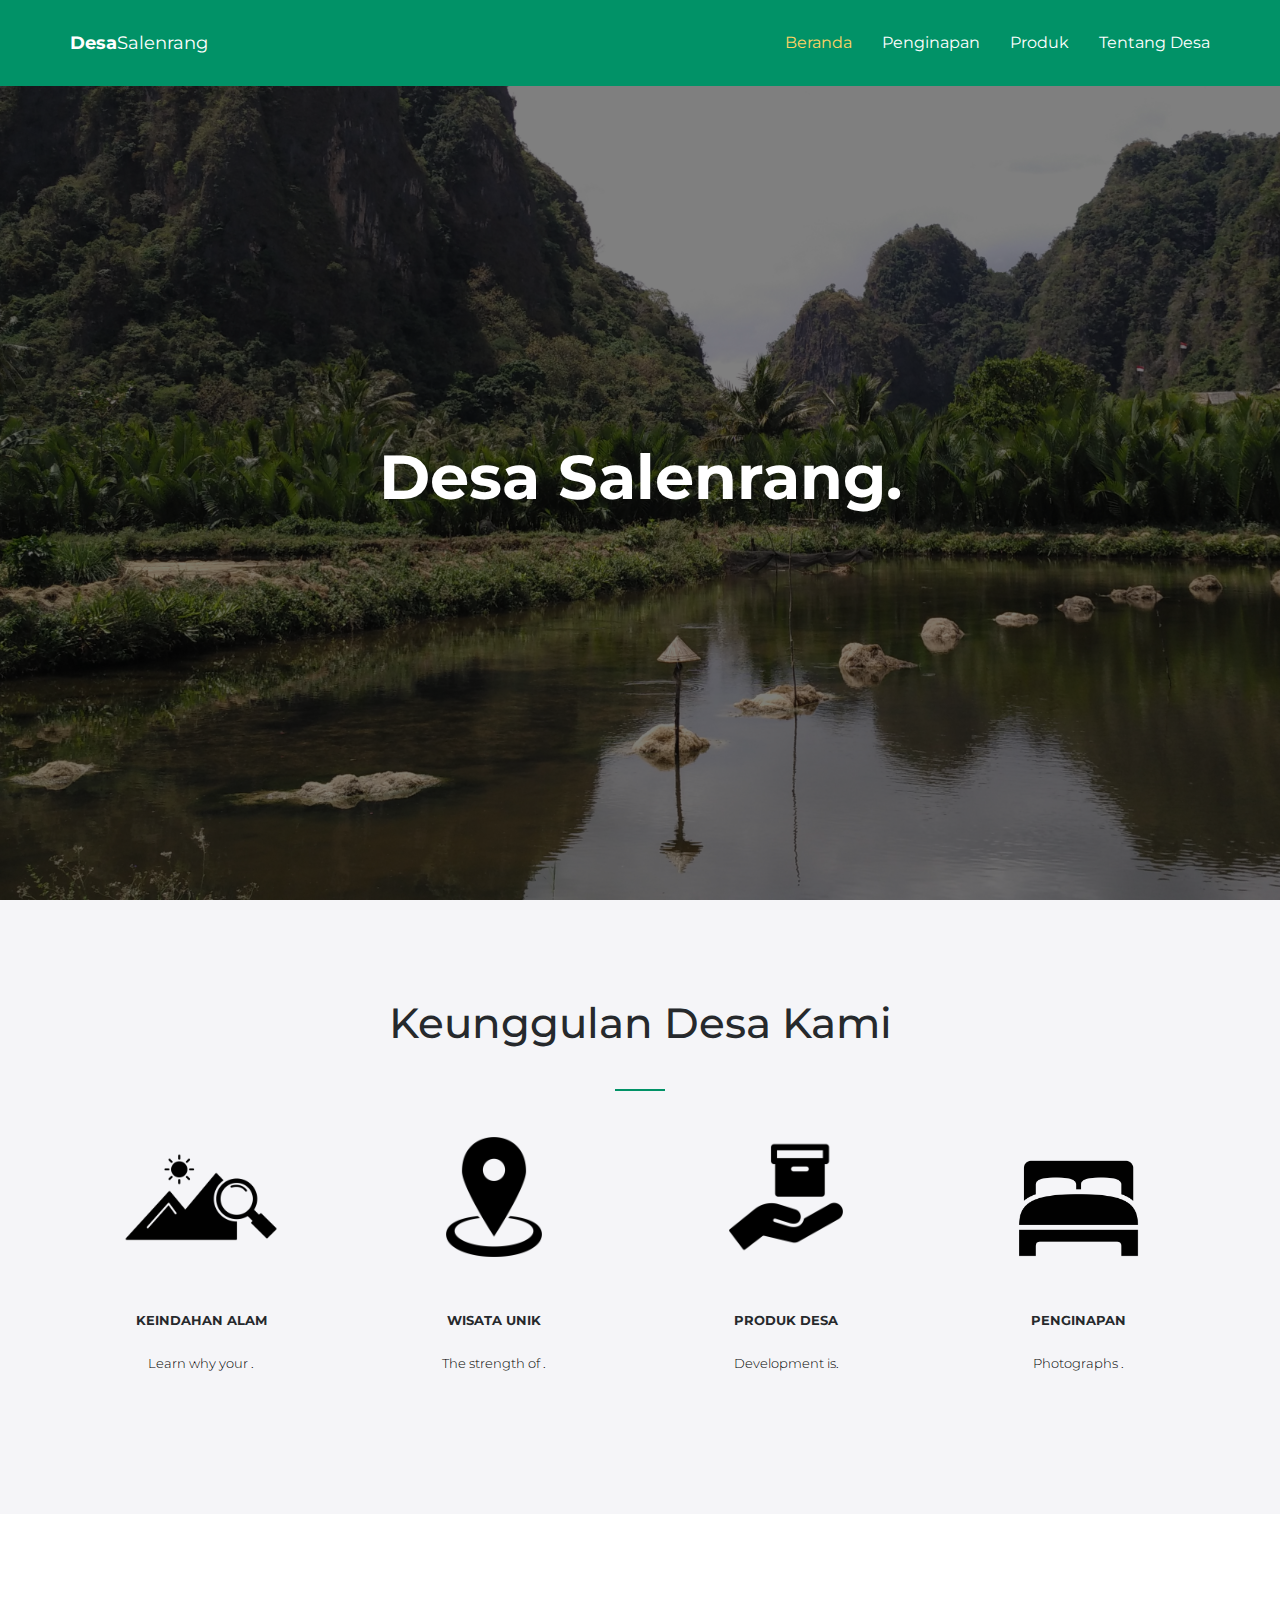
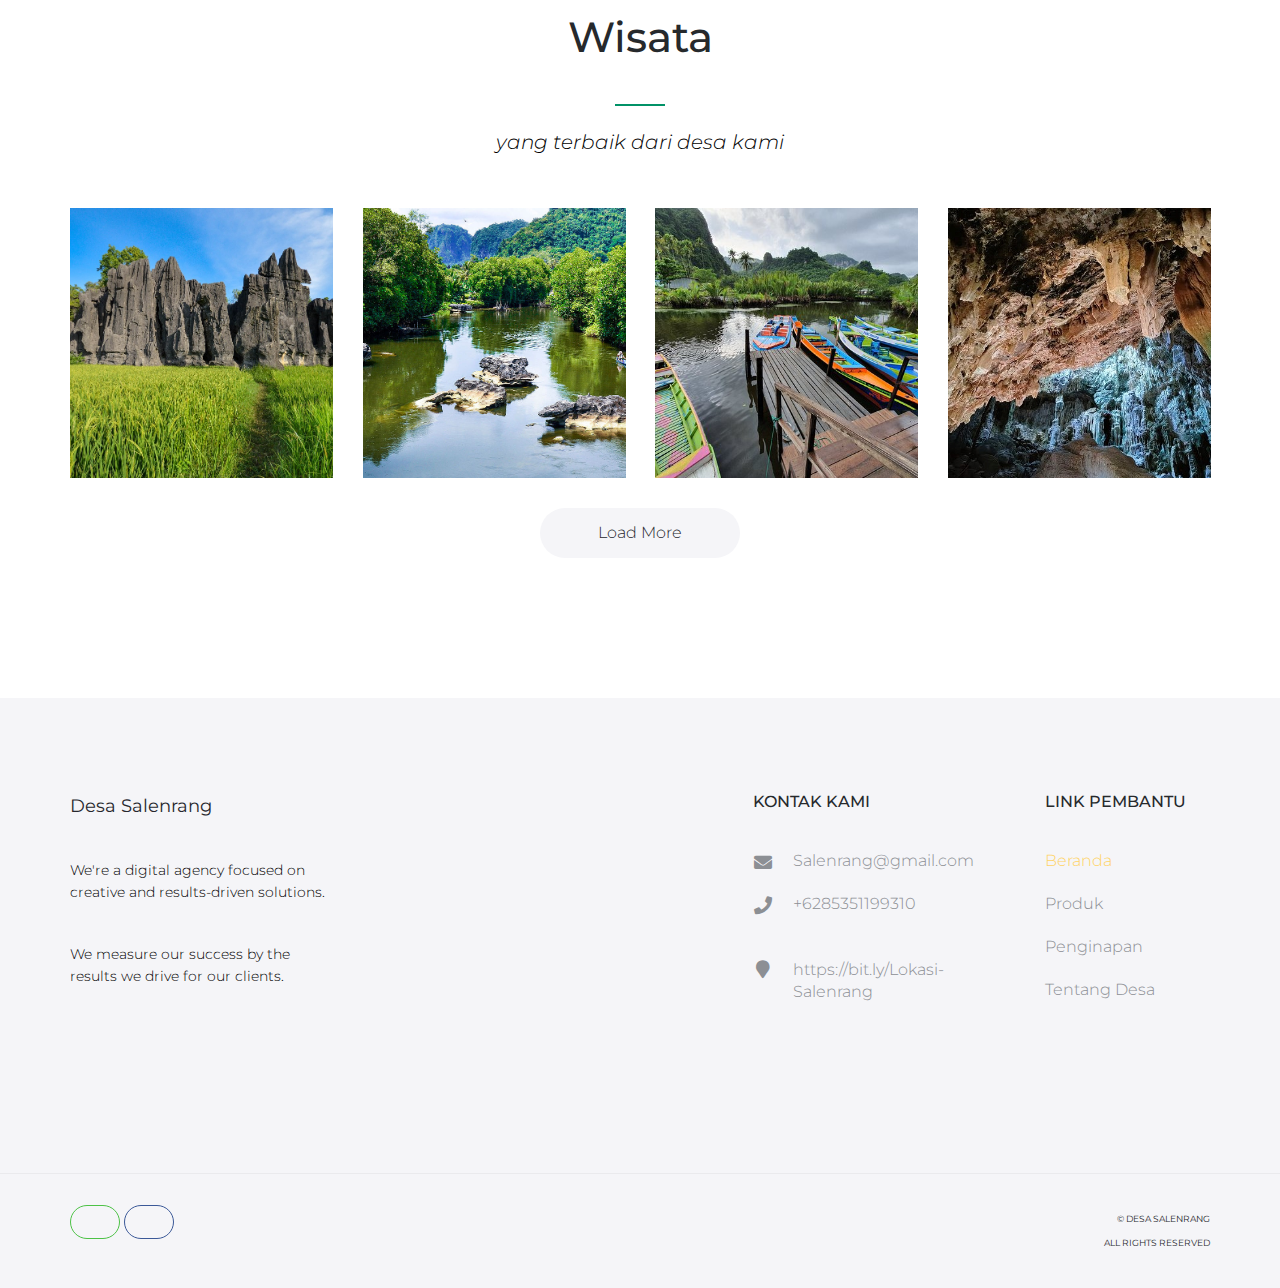
==== index.html @ dc3608e4 "initial release" ====
<!DOCTYPE html>
<html lang="en">
<head>

    <!-- Basic Page Needs
    ================================================== -->
    <meta http-equiv="Content-Type" content="text/html; charset=utf-8">
    <meta http-equiv="X-UA-Compatible" content="IE=edge">

    <title>Desa Salenrang</title>

    <meta name="description" content="">
    <meta name="author" content="">
    <meta name="keywords" content="">

    
    <!-- Mobile Specific Metas
    ================================================== -->
    <meta name="viewport" content="width=device-width, minimum-scale=1.0, maximum-scale=1.0">
    <meta name="apple-mobile-web-app-capable" content="yes">

    <!-- Fonts -->
    <link href="https://fonts.googleapis.com/css?family=Montserrat:300,300i,400,600,700" rel="stylesheet">
    <link rel="stylesheet" href="https://use.fontawesome.com/releases/v5.15.4/css/all.css">

    <!-- Favicon
    ================================================== -->
    <link rel="apple-touch-icon" sizes="180x180" href="assets/img/apple-touch-icon.png">
    <link rel="icon" type="image/png" sizes="16x16" href="assets/img/favicon.png">

    <!-- Stylesheets
    ================================================== -->
    <!-- Bootstrap core CSS -->
    <link href="assets/css/bootstrap.min.css" rel="stylesheet">

    <!-- Custom styles for this template -->
    <link href="assets/css/style.css" rel="stylesheet">
    <link href="assets/css/responsive.css" rel="stylesheet">

    <!-- HTML5 shim and Respond.js IE8 support of HTML5 elements and media queries -->
    <!--[if lt IE 9]>
    <script src="https://oss.maxcdn.com/libs/html5shiv/3.7.0/html5shiv.js"></script>
    <script src="https://oss.maxcdn.com/libs/respond.js/1.4.2/respond.min.js"></script>
    <![endif]-->

</head>
<body>

    <header id="masthead" class="site-header">
        <nav id="primary-navigation" class="site-navigation">
            <div class="container">

                <div class="navbar-header">
                   
                    <a class="site-title"><span>Desa</span>Salenrang</a>

                </div><!-- /.navbar-header -->

                <div class="collapse navbar-collapse" id="agency-navbar-collapse">

                    <ul class="nav navbar-nav navbar-right">

                        <li class="active"><a href="index.html">Beranda</a></li>
                        <li><a href="penginapan.html">Penginapan</a></li>
                        <li><a href="produk.html">Produk</a></li>
                        <li><a href="tentang.html">Tentang Desa</a></li>

                    </ul>

                </div>

            </div>   
        </nav><!-- /.site-navigation -->
    </header><!-- /#mastheaed -->

    <div id="hero" class="hero overlay">
        <div class="hero-content">
            <div class="hero-text">
                <h1>Desa Salenrang.</h1><br>
            </div><!-- /.hero-text -->
        </div><!-- /.hero-content -->
    </div><!-- /.hero -->

    <main id="main" class="site-main">

        

        <section class="site-section section-services gray-bg text-center">
            <div class="container">
                    <h2 class="heading-separator">Keunggulan Desa Kami</h2>
                <div class="row">
                    <div class="col-md-3 col-xs-6">
                        <div class="service">
                            <img src="assets/img/anchor.png" alt="">
                            <h3 class="service-title">Keindahan Alam</h3>
                            <p class="service-info"> Learn why your .</p>
                        </div><!-- /.service -->
                    </div>
                    <div class="col-md-3 col-xs-6">
                        <div class="service">
                            <img src="assets/img/bycicle.png" alt="">
                            <h3 class="service-title">Wisata Unik</h3>
                            <p class="service-info">The strength of . </p>
                        </div><!-- /.service -->
                    </div>
                    <div class="col-md-3 col-xs-6">
                        <div class="service">
                            <img src="assets/img/paper-plane.png" alt="">
                            <h3 class="service-title">Produk Desa</h3>
                            <p class="service-info">Development is.</p>
                        </div><!-- /.service -->
                    </div>
                    <div class="col-md-3 col-xs-6">
                        <div class="service">
                            <img src="assets/img/photo.png" alt="">
                            <h3 class="service-title">Penginapan</h3>
                            <p class="service-info">Photographs .</p>
                        </div><!-- /.service -->
                    </div>
                </div>
            </div>
        </section><!-- /.section-services -->
        

        <section class="site-section section-portfolio">
            <div class="container">
                <div class="text-center">
                    <h2 class="heading-separator">Wisata</h2>
                    <p class="subheading-text">yang terbaik dari desa kami</p>
                </div>
                <div id="grid" class="row">
                    <div class="col-lg-3 col-md-4 col-xs-6" data-groups='["webdesign"]'>
                        <div class="portfolio-item">
                            <img src="assets/img/portfolio-1.jpg" class="img-res" alt="">
                            <h4 class="portfolio-item-title">Kawasan Karts</h4>
                            <a href="wisata-item.html"><i class="fa fa-arrow-right" aria-hidden="true"></i></a>
                        </div><!-- /.portfolio-item -->
                    </div>
                    <div class="col-lg-3 col-md-4 col-xs-6" data-groups='["illustration"]'>
                        <div class="portfolio-item">
                            <img src="assets/img/portfolio-3.jpg" class="img-res" alt="">
                            <h4 class="portfolio-item-title">Sungai Pute</h4>
                            <a href="portfolio-item.html"><i class="fa fa-arrow-right" aria-hidden="true"></i></a>
                        </div><!-- /.portfolio-item -->
                    </div>
                    <div class="col-lg-3 col-md-4 col-xs-6" data-groups='["branding"]'>
                        <div class="portfolio-item">
                            <img src="assets/img/portfolio-4.jpg" class="img-res" alt="">
                            <h4 class="portfolio-item-title">Dermaga</h4>
                            <a href="portfolio-item.html"><i class="fa fa-arrow-right" aria-hidden="true"></i></a>
                        </div><!-- /.portfolio-item -->
                    </div>
                    <div class="col-lg-3 col-md-4 col-xs-6" data-groups='["photography"]'>
                        <div class="portfolio-item">
                            <img src="assets/img/portfolio-5.jpg" class="img-res" alt="">
                            <h4 class="portfolio-item-title">Gua Berlian</h4>
                            <a href="portfolio-item.html"><i class="fa fa-arrow-right" aria-hidden="true"></i></a>
                        </div><!-- /.portfolio-item -->
                    </div>
                    <div class="col-lg-3 col-md-4 col-xs-6" data-groups='["illustration"]'>
                        <div class="portfolio-item">
                            <img src="assets/img/portfolio-6.jpg" class="img-res" alt="">
                            <h4 class="portfolio-item-title">Batu Kingkong</h4>
                            <a href="portfolio-item.html"><i class="fa fa-arrow-right" aria-hidden="true"></i></a>
                        </div><!-- /.portfolio-item -->
                    </div>
                    <div class="col-lg-3 col-md-4 col-xs-6" data-groups='["mobileapp"]'>
                        <div class="portfolio-item">
                            <img src="assets/img/portfolio-7.jpg" class="img-res" alt="">
                            <h4 class="portfolio-item-title">Padang Ammarung</h4>
                            <a href="portfolio-item.html"><i class="fa fa-arrow-right" aria-hidden="true"></i></a>
                        </div><!-- /.portfolio-item -->
                    </div>
                </div>
                <div class="text-center">
                    <a class="btn btn-gray" href="#" id="loadMore">Load More</a>
                </div>
            </div>
        </section><!-- /.section-portfolio -->

    </main><!-- /#main -->

    <footer id="colophon" class="site-footer">
        <div class="container">
            <div class="row">
                <div class="col-md-3 col-sm-4 col-xs-6">
                    <a class="site-title-a">Desa Salenrang</a>
                    <p></p>
                    <p>We're a digital agency focused on creative and results-driven solutions.</p>
                    <p>We measure our success by the results we drive for our clients.</p>
                </div>
                <div class="col-lg-offset-4 col-md-3 col-sm-4 col-md-offset-2 col-sm-offset-0 col-xs-6 ">
                    <h3>Kontak Kami</h3>
                    <ul class="list-unstyled contact-links">
                        <li><i class="fa fa-envelope" aria-hidden="true"></i><a href="mailto:info@agencyperfect.com">Salenrang@gmail.com</a></li>
                        <li><i class="fa fa-phone" aria-hidden="true"></i><a href="tel:+37400800000">+6285351199310 </a></li>
                        <li><i class="fa fa-map-marker" aria-hidden="true"></i><a href="https://bit.ly/Lokas-Salenrang"><p>https://bit.ly/Lokasi-Salenrang</p></a></li>
                    </ul>
                </div>
                <div class="clearfix visible-xs"></div>
                <div class="col-lg-2 col-md-3 col-sm-4 col-xs-6">
                    <h3>Link Pembantu</h3>
                    <ul class="list-unstyled">
                        <li class="active"><a href="index.html">Beranda</a></li>
                        <li><a href="blog.html">Produk</a></li>
                        <li><a href="portfolio.html">Penginapan</a></li>
                        <li><a href="contact.html">Tentang Desa</a></li>
                    </ul>
                </div>
            </div>
        </div>
        <div class="copyright">
            <div class="container">
                <div class="row">
                    <div class="col-xs-8">
                        <div class="social-links">
                            <a class="whatsapp-bg" href="#"><i class="fa fa-whatsapp"></i></a>
                            <a class="facebook-bg" href="#"><i class="fa fa-facebook"></i></a>
                        </div><!-- /.social-links -->
                    </div>
                    <div class="col-xs-4">
                        <div class="text-right">
                            <p>&copy; Desa Salenrang</p>
                            <p>All Rights Reserved</p>
                        </div>
                    </div>
                </div>
            </div>
        </div><!-- /.copyright -->
    </footer><!-- /#footer -->


    <!-- Bootstrap core JavaScript
    ================================================== -->
    <!-- Placed at the end of the document so the pages load faster -->
    <script src="https://ajax.googleapis.com/ajax/libs/jquery/3.1.1/jquery.min.js"></script>
    <script src="assets/js/bootstrap.min.js"></script>
    <script src="assets/js/bootstrap-select.min.js"></script>
    <script src="assets/js/jquery.slicknav.min.js"></script>
    <script src="assets/js/jquery.countTo.min.js"></script>
    <script src="assets/js/jquery.shuffle.min.js"></script>
    <script src="assets/js/script.js"></script>
  
</body>
</html>
---- assets/css/style.css ----
/*
 * Theme Name: 
 * Theme URI: 
 * Author: Milan Savov, Nikola Kostov
 * Author URI/Mail: milan.savov@gmail.com, nikolakostov1991@gmail.com
 * Version: 1.0
 * */

 /* TABLE OF CONTENT 
*
* - CUSTOM RESETS
    - Buttons
    - Forms
* - LAYOUT
* - HEADER 
    - Site Logo
    - Navigation
* - HERO (BANNER)
* - HOMEPAGE SECTIONS
    - Features 
    - Services
    - Map Feature 
    - Portfolio
    - Newsletter 
* - FOOTER
* - PAGES
    - PORTFOLIO
    - PORTFOLIO ITEM
    - BLOG
    - BLOG POST
    - CONTACT
*
*/




/* Original presets
================================================== */
.tentang{
    text-align: justify;
    line-height: 1cm;
    text-indent: 1cm;
}

.tentang-list{
    text-align: justify;
    line-height: 1cm;
    font-weight: bold;
    font-style: italic;
}

.tentang-foto{
    margin-left: 10%;
    width: 80%;
    height: auto;
    
}
/* CUSTOM RESETS
================================================== */
a {
    transition: all 0.25s ease-in-out;
    -moz-transition: all 0.25s ease-in-out;
    -webkit-transition: all 0.25s ease-in-out;
    -o-transition: all 0.25s ease-in-out;
    -ms-transition: all 0.25s ease-in-out;
    cursor: pointer;
    color: #000000;
}

a:focus,
a:hover {
    color: #019267;
    outline: 0 none;
    text-decoration: none;
}

p {
    margin-bottom: 0;
    font-size: 14px;
    font-weight: 300;
    color: #000000;
    line-height: 22px;
}

h1 {
    font-size: 62px;
}

h2 {
    font-size: 42px;
}

h1,h2,h3,h4,h5 {
    color: #26292c;
}

p + p {
    margin-top: 40px;
}

/* Buttons */
.btn {
    line-height: 50px;
    min-width: 200px;
    font-size: 16px;
    font-weight: 300;
    border: 0;
    border-radius: 50px;
    color: #FFFFFF;
    background-color: #fff;
    padding: 0;
    transition: color 0.25s ease-in-out, background-color 0.25s ease-in-out;
    -moz-transition: color 0.25s ease-in-out, background-color 0.25s ease-in-out;
    -webkit-transition: color 0.25s ease-in-out, background-color 0.25s ease-in-out;
    -o-transition: color 0.25s ease-in-out, background-color 0.25s ease-in-out;
    -ms-transition: color 0.25s ease-in-out, background-color 0.25s ease-in-out;
}

.btn-border {
    border: 1px solid #FFFFFF;
}

.btn-fill {
    background-color: #267df4;
    color: #fff;
}

.btn-gray {
    background-color: #f5f5f8;
    color: #26272d;
}

.btn-green {
    background-color: #019267;
    color: #fff;  
}

.btn:hover,
button.btn:hover,
.btn:focus,
button.btn:focus {
    background-color: #26272d;
    color: #fff;
}

.btn-gray:hover,
.btn-gray:focus {
    background-color: #019267;
    color: #fff;    
}

/* 
 * Forms 
 */
/* Input fields */
.form-group {
    position: relative;
    margin: 0 auto;
    width: 100%;
}

.form-control {
    border-radius: 25px;
    height: 50px;
    padding: 15px 20px;
    border-color: #f5f5f8;
}

.form-control + .form-control {
    margin-top: 10px;
}

.form-control:focus {
    background-color: #f5f5f8;
    border-color: #f5f5f8;
    box-shadow: none;
    outline: none;
}

.form-group .btn {
    position: absolute;
    top: 5px;
    right: 5px;
    line-height: 40px;
    min-width: 60px;
    font-size: 16px;
    border-radius: 25px;
}

.form-control-comment {
    height: 100px;
    resize: none;
}

.search-form .form-group .form-control {
    padding-right: 80px;
}

/* ELEMENTS
================================================== */
/* Checkbox fields */
input[type=checkbox],
input[type=radio] {
    position: absolute;
    visibility: hidden;
    height: auto;
    margin-top: 0;
}

.checkbox {
    margin: 0;
} 

.checkbox + .checkbox,
.radio-btn + .radio-btn {
    margin-top: 15px;
}

.checkbox [type="checkbox"]:not(:checked) + label,
.checkbox [type="checkbox"]:checked + label {
    position: relative;
    padding-left: 30px;
    cursor: pointer;
}

.checkbox [type="checkbox"]:not(:checked) + label:before,
.checkbox [type="checkbox"]:checked + label:before {
    content: '';
    position: absolute;
    left:0; 
    width: 20px; 
    height: 20px;
    background-color: #fff;
    border: 1px solid #f5f5f8;
    border-radius: 3px;
    box-shadow: none;
    transition: border-color .2s;
    -webkit-transition: border-color .2s;
    -ms-transition: border-color .2s;
    -o-transition: border-color .2s;
    -ms-transition: border-color .2s;
}

.checkbox [type="checkbox"]:not(:checked) + label:after,
.checkbox [type="checkbox"]:checked + label:after {
    content: '\f00c';
    font-family: 'FontAwesome';
    position: absolute;
    top: 50%;
    left: 0;
    text-align: center;
    font-size: 15px;
    height: 20px;
    width: 20px;
    border-radius: 3px;
    color: #fff;
    background-color: #019267;
    transform: translateY(-50%);
    -webkit-transform: translateY(-50%);
    -ms-transform: translateY(-50%);
    -o-transform: translateY(-50%);
    -ms-transform: translateY(-50%);
      transition: opacity .2s;
    -webkit-transition: opacity .2s;
    -ms-transition: opacity .2s;
    -o-transition: opacity .2s;
    -ms-transition: opacity .2s;
}

.checkbox [type="checkbox"]:not(:checked) + label:after {
    opacity: 0;
}

.checkbox [type="checkbox"]:checked + label:after {
    opacity: 1;
}

.checkbox [type="checkbox"]:disabled:not(:checked) + label:before,
.checkbox [type="checkbox"]:disabled:checked + label:before {
    box-shadow: none;
    border-color: #bbb;
    background-color: #ddd;
}

.checkbox [type="checkbox"]:disabled:checked + label:after {
    color: #999;
}
.checkbox [type="checkbox"]:disabled + label {
    color: #aaa;
}

.checkbox [type="checkbox"]:checked:focus + label:before,
.checkbox [type="checkbox"]:not(:checked):focus + label:before {
    border: 1px dotted #019267;
}

.checkbox [type="checkbox"]:not(:checked) + label:hover:before,
.checkbox [type="checkbox"]:checked + label:hover:before {
    border: 1px solid #019267;
}

/* Radiobutton fields */
.radio-btn label {
    font-weight: 400;
}

.radio-btn [type="radio"]:not(:checked) + label,
.radio-btn [type="radio"]:checked + label {
    position: relative;
    padding-left: 30px;
    cursor: pointer;
    margin-bottom: 0;
}

.radio-btn [type="radio"]:not(:checked) + label:before,
.radio-btn [type="radio"]:checked + label:before {
    content: '';
    position: absolute;
    left:0; 
    top: 50%;
    width: 20px;
    height: 20px;
    background-color: #fff;
    border: 1px solid #f5f5f8;
    border-radius: 50px;
    box-shadow: none;
    transform: translateY(-50%);
    -webkit-transform: translateY(-50%);
    -ms-transform: translateY(-50%);
    -o-transform: translateY(-50%);
    -ms-transform: translateY(-50%);
    transition: border-color .2s;
    -webkit-transition: border-color .2s;
    -ms-transition: border-color .2s;
    -o-transition: border-color .2s;
    -ms-transition: border-color .2s;
}

.radio-btn [type="radio"]:not(:checked) + label:after,
.radio-btn [type="radio"]:checked + label:after {
    content: '';
    position: absolute;
    width: 12px;
    height: 12px;
    top: 50%;
    left: 4px;
    background-color: #019267;
    border-radius: 50px;
    transform: translateY(-50%);
    -webkit-transform: translateY(-50%);
    -ms-transform: translateY(-50%);
    -o-transform: translateY(-50%);
    -ms-transform: translateY(-50%);
    transition: opacity .2s;
    -webkit-transition: opacity .2s;
    -ms-transition: opacity .2s;
    -o-transition: opacity .2s;
    -ms-transition: opacity .2s;
}

.radio-btn [type="radio"]:not(:checked) + label:after {
    opacity: 0;
}
.radio-btn [type="radio"]:checked + label:after {
    opacity: 1;
}

.radio-btn [type="radio"]:disabled:not(:checked) + label:before,
.radio-btn [type="radio"]:disabled:checked + label:before {
    box-shadow: none;
    border-color: #bbb;
    background-color: #ddd;
}

.radio-btn [type="radio"]:disabled:checked + label:after {
    color: #999;
}

.radio-btn [type="radio"]:disabled + label {
    color: #aaa;
}

.radio-btn [type="radio"]:checked:focus + label:before,
.radio-btn [type="radio"]:not(:checked):focus + label:before {
    border: 1px dotted #019267;
}

.radio-btn [type="radio"]:checked + label:hover:before,
.radio-btn [type="radio"]:not(:checked) + label:hover:before {
    border: 1px solid #019267;
}

/* Selectpicker */
select {
    position: absolute !important;
    bottom: 0;
    left: 50%;
    display: block !important;
    width: .5px !important;
    height: 100% !important;
    padding: 0 !important;
    opacity: 0 !important;
    border: none;
}

.bootstrap-select .btn {
    border: 1px solid #26272d;
    border-radius: 10px;
}

.bootstrap-select span.pull-left {
    padding-left: 10px;
}

.bootstrap-select.btn-group .dropdown-menu.inner {
    position: static; *
    float: none;
    border: 0;
    padding: 0;
    margin: 0;
    border-radius: 0;
    -webkit-box-shadow: none;
    box-shadow: none;
}

.bootstrap-select.open .dropdown-menu {
    display: block;
    border: 1px solid #26272d; 
    border-radius: 10px;
}

.bootstrap-select.btn-group .dropdown-menu {
    padding: 5px 0;
    min-width: 100%;
    overflow: hidden;
    -webkit-box-sizing: border-box;
    -moz-box-sizing: border-box;
    box-sizing: border-box;
    z-index: 9999;
}

.bootstrap-select .dropdown-menu {
    display: none;
    visibility: visible;
    opacity: 1;
    padding: 0;
}

.bootstrap-select .bs-caret {
    float: right;
    padding-right: 10px;
}

.bootstrap-select .bs-caret .caret {
    border-top: 6px dashed;
    border-top: 6px solid\9;
    border-right: 6px solid transparent;
    border-left: 6px solid transparent;   
}

.bootstrap-select .selected {
    color: #019267;
}

.bootstrap-select .check-mark {
    display: none;
}

/*  Tabs  */
.tab-style {
    border-bottom: none;
}

.tab-style + .tab-content {
    padding: 15px;
    border: 1px solid #26272d;
    border-bottom-left-radius: 10px;
    border-bottom-right-radius: 10px;
    border-top-right-radius: 10px;
}

.nav-tabs.tab-style > li.active > a,
.nav-tabs.tab-style > li > a:hover {
    border: 1px solid #FFD365;
    background-color: #FFD365;
    color: #fff;
}

.nav-tabs.tab-style > li > a {
    position: relative;
    color: #26272d;
    margin-right: 0;
    border: 1px solid #26272d;
    border-top-left-radius: 10px;
    border-top-right-radius: 10px;
}

.nav-tabs.tab-style > li + li {
    margin-left: 10px;
}

/* Accordion */
.accordion.panel-group {
    margin-bottom: 0;
}

.accordion.panel-group .panel + .panel {
    margin-top: 0;
}

.accordion .panel {
    border: 0;
    box-shadow: none;
    border: 1px solid #26272d;
    border-bottom: 0;
    border-radius: 0;
}

.accordion .panel:first-child,
.accordion .panel:first-child .panel-heading a {
    border-top-right-radius:10px;
    border-top-left-radius:10px;
}

.accordion .panel:last-child {
    border-bottom-right-radius:10px;
    border-bottom-left-radius:10px;
    border-bottom: 1px solid #26272d;
}

.accordion .panel:last-child .panel-heading a.collapsed {
    border-bottom-right-radius:10px;
    border-bottom-left-radius:10px;
}

.accordion .collapsed {
    height: auto;
}

.accordion .panel-heading {
    background-color: transparent;
    padding: 0;
}

.accordion .panel-heading a {
    display: inline-block;
    position: relative;
    width: 100%;
    padding: 10px 40px 10px 15px;
}

.accordion .panel-heading a.collapsed {
    background-color: transparent;
    color: #26272d;
}

.accordion .panel-heading a.collapsed:hover,
.accordion.accordion-gray .panel-heading a.collapsed:hover,
.accordion .panel-heading a {
    background-color: #019267;   
    color: #fff; 
}

.accordion .panel-heading a.collapsed::after {
    content: "\f107";
}

.accordion .panel-heading a::after {
    font-family: "FontAwesome";
    content: "\f106";
    position: absolute;
    top: 50%;
    right: 15px;
    transform: translateY(-50%);
    -moz-transform: translateY(-50%);
    -o-transform: translateY(-50%);
    -ms-transform: translateY(-50%);
    -webkit-transform: translateY(-50%);
}

.panel-group .panel-heading+.panel-collapse>.list-group, 
.panel-group .panel-heading+.panel-collapse>.panel-body {
    border: none;
}

/* Pagination */
.pagination {
  margin: 0;
  vertical-align: middle;
}

.pagination > li > a {
  border: none;
  color: #292a2c;
  background-color: #f5f5f8;
  padding: 10px 15px;
  border-radius: 10px;
  font-size: 12px;
}

.pagination > li + li > a {
  margin-left: 5px;
}

.pagination > li.active > a,
.pagination > li > a:hover,
.pagination > li.active > a:hover {
  background-color: #FFD365;
  color: #fff;
}

.pagination > li:first-child > a {
  border-top-left-radius: 10px;
  border-bottom-left-radius: 10px;
}

.pagination > li:last-child > a {
  border-top-right-radius: 10px;
  border-bottom-right-radius: 10px;
}

.pagination > li.more > a {
  margin-left: 0;
  padding: 10px 5px;
  pointer-events: none;
  background-color: transparent;
}

.pagination > li.more + li > a {
  margin-left: 0;
}

/* LAYOUT
================================================== */
html, body {
    width: 100%;
    height: 100%;
    margin: 0;
    padding: 0;
    font-family: 'Montserrat', sans-serif;
    color: #26272d;
}

.img-res {
    display: block;
    width: 100vw;
    height: 100vh;
    max-width: 100%;
    max-height: 100%;
    object-fit: cover;
}

/* Background colors */
.gray-bg {
  background-color: #f5f5f8;
}

/* Margin and padding resets */
.mb-10 {margin-bottom: 10px;}
.mt-20 {margin-top: 20px;}
.mt-50 {margin-top: 50px;}

/* HEADER
================================================== */
.site-header {
    padding: 30px 0 30px;
    background-color: #019267;
    width: 100%;
    z-index: 3;
    position: fixed;
    margin-bottom: 50px;
}

/* Site-logo */
.site-title {
    font-size: 18px;
    line-height: 26px;
    color: #FFFFFF;
}

.site-title-a {
    font-size: 18px;
    line-height: 26px;
    color: #26272d;
}

.site-title-a:hover {
    font-size: 18px;
    line-height: 26px;
    color: #26272d;
}

.site-title:hover {
    color: #FFFFFF;   
}

.site-title span {
    font-weight: 700;
}

.site-title a:hover {
    color: #fff;
}

/* Navigation */
.navbar-collapse {
    text-align: center;
}

.navbar-nav {
    float: none;
    display: inline-block;
}

.navbar-nav > li > a, 
.slicknav_nav > li > a {
    padding: 0;
    font-size: 16px;
    position: relative;
    color: #FFFFFF;
    line-height: 26px;
}

.site-header-white .navbar-nav > li > a,
.site-header-white .site-title {
    color: #fff;
}

.navbar-nav > li > a i {
    margin-left: 5px;
}

.navbar-nav > li + li {
    margin-left: 30px;
}

.nav .open > a, 
.nav .open > a:focus, 
.nav .open > a:hover,
.navbar-nav > li > a:hover,
.navbar-nav > li > a:focus,
.navbar-nav > li.active > a,
.navbar-collapse li a:hover,
.dropdown.open > a, 
.site-header-white .dropdown.open > a,
.dropdown-menu a:hover, 
.dropdown:hover > a, 
.dropdown-menu>li>a:focus,
.dropdown-menu li a:hover,
.slicknav_nav > li.active a,
.slicknav_open .slicknav_arrow,
.slicknav_nav > li a:hover {
    background-color: transparent;
    color: #FFD365;
}

.navbar-toggle {
    border-color: #fff;
    margin: 0 15px 0 0;
    position: relative;
    top: -1px;
}

.navbar-toggle:hover,
.navbar-toggle[aria-expanded=true] {
    background-color: #fff;
    border-color: #000;
    cursor: pointer;
}

.navbar-toggle:hover .icon-bar,
.navbar-toggle[aria-expanded=true] .icon-bar {
    background-color: #000;
}

.navbar-toggle  .icon-bar {
    background-color: #fff;
}

.navbar-nav .dropdown-menu {
    display: block;
    opacity: 0;
    visibility: hidden;
    border-radius: 0;
    min-width: 130px;
    border: 0;
    border-top: 5px solid #019267;
    top: 140%;
    transition: all 0.4s;
    -moz-transition: all 0.4s;
    -webkit-transition: all 0.4s;
    -o-transition: all 0.4s;
    -ms-transition: all 0.4s;
}

.navbar-nav li a:hover + .dropdown-menu,
.navbar-nav .dropdown-menu:hover {
    opacity: 1;
    visibility: visible;
    top: 100%;
    transition-delay: 0s;
}

.dropdown-menu li a {
    padding: 5px 15px;
    position: relative;
    left: 0;
}

.dropdown-menu li a:hover {
    left: 15px;
}

/* HERO
================================================== */
.hero { 
    background: url(../img/hero.jpg) no-repeat center / cover; 
    height: 100%;
    width: 100%;
    display: table;
    position: relative;
}

.overlay:before {
  content: '';
  background-color: rgba(0,0,0,0.5);
  height: 100%;
  width: 100%;
  position: absolute;
  top: 0;
  left: 0;
  z-index: 0;
}

.hero-content {
    display: table-cell;
    vertical-align: middle;
    padding-top: 75px;
}

.hero-text {
    max-width: 890px;
    width: 100%;
    margin: 0 auto;
    padding: 0 15px;
    text-align: center;
    
}

.hero-text h1 {
    position: relative;
    margin: 0;
    color: #FFFFFF;
    font-weight: bold;
}

.hero-text p {
    position: relative;
    margin: 45px 0 30px;
    font-size: 20px;
    color: #26272d;
}

.hero-text .btn {
    position: relative;
    background-color: transparent;
}

.hero-text .btn:hover {
    background-color: #26272d;
    color: #fff;
}

.hero .breadcrumb {
    padding-top: 60px;
    margin-bottom: 0;
}

.hero .breadcrumb:before {
    content: '';
    display: block;
    position: absolute;
    left: 50%;
    bottom: 45px;
    height: 12px;
    width: 80px;
    border-top: 5px solid #fff;
    border-bottom: 3px solid #fff;
    transform: translateX(-50%);
    -moz-transform: translateX(-50%);
    -webkit-transform: translateX(-50%);
    -o-transform: translateX(-50%);
    -ms-transform: translateX(-50%);
}

.subpage-hero {
    height: 400px;
}

.subpage-hero.overlay:before {
    background-color: rgba(38,39,45,0.5);
}

.subpage-hero .hero-content,
.subpage-hero .hero-content h1,
.subpage-hero a  {
    color: #fff;
}

.subpage-hero a:hover {
    color: #019267;
}

.portfolio-hero {
    background: url(../img/portfolio-hero.jpg) no-repeat center / cover;     
}

.portfolio-hero-produk {
    background: url(../img/bg-produk.jpg) no-repeat center / cover;     
}

.portfolio-hero-wisata {
    background: url(../img/bg-wisata.jpeg) no-repeat center / cover;     
}

.blog-hero {
    background: url(../img/blog-hero.jpg) no-repeat center / cover;     
}

.contact-hero {
    background: url(../img/tentang.jpg) no-repeat center / cover;     
}

/* SITEMAIN
================================================== */
/* site-section */
.site-section {
   padding: 100px 0 140px;
}

.subheading-text {
    font-size: 20px;
    font-style: italic;
}

.heading-separator {
    position: relative;
    margin: 0;
    padding-bottom: 70px;
}

.heading-separator:after {
    content: "";
    position: absolute;
    bottom: 25px;
    left: 0;
    right: 0;
    height: 2px;
    width: 50px;
    margin: 0 auto;
    background-color: #019267;
}

/* Section: Features */
.section-features h2 {
    padding-bottom: 40px;
    font-size: 30px;
}

.section-features img {
    position: absolute;
    right: 15px;
    height: 380px;
}

/* Section: Services */
.section-services .subheading-text {
    margin-bottom: 90px;
}

.section-services .col-md-3:nth-child(n+5) .service {
    margin-top: 60px;
}

.service {
    min-height: 250px;
}

.service-title {
    margin: 35px 0 25px;
    font-size: 13px;
    text-transform: uppercase;
    font-weight: bold;
}

.service-info {
    font-size: 13px; 
}

/* Section: Map Feature */
.section-map-feature {
    padding-top: 250px;
    background: #071021 url(../img/map.png) no-repeat top center / cover; 
}

.section-map-feature h2 {
    padding-bottom: 30px;
    margin: 0;
}

.section-map-feature h2,
.section-map-feature p {
    color: #fff;
}

.section-map-feature .btn {
    margin: 80px 0 215px;
}

.counter {
    margin-bottom: 30px;
    font-size: 40px;
    font-weight: 300;
    line-height: 1;
}

.counter-item h3 {
    margin: 0;
    font-size: 16px;
    color: #0960d7;
}

/* Section: Portfolio */
.portfolio-item {
    margin-top: 30px;
}

.portfolio-item {
    height: 270px;
    position: relative;
}

.portfolio-item:before {
    content: "";
    position: absolute;
    left: 0;
    top: 0;
    right: 100%;
    bottom: 0;
    background-color: #f5f5f8;
    transition: right 0.25s ease-in-out;
    -moz-transition: right 0.25s ease-in-out;
    -webkit-transition: right 0.25s ease-in-out;
    -o-transition: right 0.25s ease-in-out;
    -ms-transition: right 0.25s ease-in-out;
}

.portfolio-item:hover:before {
    right: 25%;
}

.portfolio-item-title,
.portfolio-item a {
    position: absolute;
    left: 0px;
    margin: 0;
    font-size: 14px;
    opacity: 0;
}

.portfolio-item-title {
    width: 150px; 
    top: 15px;  
    transition: left 0.25s ease-in-out, opacity 0.25s ease-in-out;
    -moz-transition: left 0.25s ease-in-out, opacity 0.25s ease-in-out;
    -webkit-transition: left 0.25s ease-in-out, opacity 0.25s ease-in-out;
    -o-transition: left 0.25s ease-in-out, opacity 0.25s ease-in-out;
    -ms-transition: left 0.25s ease-in-out, opacity 0.25s ease-in-out;
}

.portfolio-item:hover .portfolio-item-title {
    left: 15px;
    opacity: 1;
}

.portfolio-item a {
    bottom: 15px;
    color: #26272d;
    padding: 5px 12px;
    border: 1px solid #26272d;
    border-radius: 50px;
}

.portfolio-item:hover a {
    left: 55%;
    opacity: 1;
}

.portfolio-item a:hover {
    background-color: #26272d;
    color: #fff;
}

.portfolio-item a i {
    width: 16px;
    text-align: center;
}

/* Section: Newsletter */
.section-newsletter h2 {
    padding-bottom: 30px;
    margin: 0;
}

.newsletter-group {
    max-width: 550px;
}

.newsletter-group .form-control {
    padding-right: 125px;
}

.newsletter-group .btn {
    min-width: 120px;
}

/* FOOTER
================================================== */
.site-footer {
    background-color: #f5f5f8;
    padding-top: 95px;
}

.site-footer .site-title {
    display: inline-block;
    margin-bottom: 40px;
}

.site-footer h3 {
    font-size: 16px;
    text-transform: uppercase;
    margin:0 0 40px;
}

.site-footer > .container {
    padding-bottom: 170px;
}

.site-footer .list-unstyled li + li {
    margin-top: 20px;
}

.contact-links li {
    position: relative;
}

.contact-links li i {
    position: absolute;
    top: 50%;
    width: 20px;
    text-align: center;
    font-size: 18px;
    color: #8c8f94;
    transform: translateY(-50%);
    -moz-transform: translateY(-50%);
    -webkit-transform: translateY(-50%);
    -o-transform: translateY(-50%);
    -ms-transform: translateY(-50%);
}

.contact-links li a,
.contact-links li p {
    margin-left: 40px;
}

.list-unstyled {
    margin-bottom: 0;
}

.list-unstyled li a,
.list-unstyled li p {
    font-size: 16px;
    color: #8c8f94;
    font-weight: 300;
}

.list-unstyled li a:hover,
.list-unstyled li.active a {
    color: #FFD365;
}

/* Copyright */
.copyright {
    padding: 30px 0;
    border-top: 1px solid rgba(38, 41, 44, 0.05);
}

.social-links a {
    line-height: 36px;
    padding: 5px 15px;
    font-size: 18px;
    border: 1px solid;
    border-radius: 50px;
}

.social-links a:hover {
    color: #fff;
}

.social-links a i {
    width: 18px;
    text-align: center;
}

a.whatsapp-bg {
    color: #4dc247;
    border-color: #4dc247; 
}

a.whatsapp-bg:hover {
    background-color: #4dc247;
}

a.facebook-bg {
  color: #3b5998;
  border-color: #3b5998;
}

a.facebook-bg:hover{
  background-color: #3b5998;
}

a.pinterest {
  color: #dd4b39;
  border-color: #dd4b39;
} 

a.pinterest:hover{
  background-color: #dd4b39;
} 

a.linkedin-bg {
  color: #007bb5;
  border-color: #007bb5;
}

a.linkedin-bg:hover {
  background-color: #007bb5;
}

.copyright .text-right {
    padding: 4px 0;
}

.copyright p {
    font-size: 9px;
    font-weight: 400;
    text-transform: uppercase;
    color: #26272d;
}

.copyright p + p {
    margin-top: 2px;
}

/* PAGES
================================================== */
.subpage-site-section {
    padding: 60px 0;
}

.breadcrumb {
    background-color: transparent;
    position: relative;
}

.breadcrumb .active {
    color: #fff;
}

/* 
 * Portfolio
 */
.portfolio-sorting li:nth-child(-n+3){
    margin-bottom: 5px;
}

.portfolio-sorting li a {
    line-height: 40px;
    min-width: 120px;
    font-size: 16px;
}

.portfolio-sorting li .active {
    background-color: #019267;
    color: #fff;  
    box-shadow: none;   
}

#grid {
    margin-top: 25px;
}

#grid .col-md-4 {
    display: none;
}

#loadMore {
    margin-top: 30px;
}

#loadMore.disabled {
    background-color: #eee;
    color: #000;
    opacity: 0.3;
}

/* 
 * Portfolio-item
 */
.project-img {
    height: 480px;
}

.project-img + .project-img  {
    margin-top: 20px;
}

.project-info h5 {
    font-size: 18px;
    text-transform: uppercase;
    margin: 0;
}

.project-description,
.project-date-category {
    margin: 30px 0 0;
}

.project-date-category p + p {
    margin-top: 10px;
}

.project-date-category p span {
    font-size: 14px;
    text-transform: uppercase; 
    color: #26272d;
    font-weight: 400;
}

.project-info .btn {
    margin-top: 25px;
    line-height: 40px;
    min-width: 120px;
}

.project-info .social-links {
    margin-top: 25px;
}

.section-related-projects {
    padding-top: 0;
}

/* 
 * Blog
 */
.blog-post + .blog-post {
    margin-top: 60px;
}

.blog-post img {
    height: 480px;
}

.post-content,
.post-content .text-right,
.post-meta {
    margin-top: 25px;
}

.blog-post .post-title {
    padding: 0;
    margin: 0;
    font-size: 18px;
    font-weight: 600;
    text-transform: uppercase;
}

.post-content p {
    margin: 25px 0 0;
}

.post-content .post-title a {
    color: #26292c;
}

.post-content a {
    color: #8c8f94;   
}

.post-content .read-more {
    position: relative;
    padding-right: 30px;
    text-transform: uppercase;
}

.post-content .read-more:after {
    content: '';
    display: block;
    background-color: #8c8f94;  
    width: 20px;
    height: 2px;
    position: absolute;
    right: 0;
    top: 8px;
    transition: background-color 0.25s ease-in-out;
    -moz-transition: background-color 0.25s ease-in-out;
    -webkit-transition: background-color 0.25s ease-in-out;
    -o-transition: background-color 0.25s ease-in-out;
    -ms-transition: background-color 0.25s ease-in-out;
}

.post-content .read-more:hover:after {
    background-color: #019267; 
}

.blog-post a:hover + .post-content .post-title a,
.post-content a:hover {
    color: #019267;
}

.post-meta {
    padding: 5px 0;
}

.post-meta span {
    padding: 6px 0;
}

.post-meta span + span {
    margin-left: 40px;
}

.post-meta span a {
    position: relative;
    padding: 6px 0 6px 40px;
}

.post-meta i,
.post-author img {
    position: absolute;
    left: 0;
    top: 0;
}

.post-author img {
    height: 30px;
    width: 30px;
}

.post-meta i {
    font-size: 30px;
}

.post-category i {
    top: 1px;
}

.section-blog .ui-pagination {
    margin-top: 60px;
}

/* 
 * Blog post
 */
/* Post Comments */
.post-comments {
    margin-top: 40px;
}

.post-comments h3,
.respond h3 {
    font-size: 16px;
    margin: 30px 0 15px;
    text-transform: uppercase;
}

.post-comment {
    padding-left: 70px;
    position: relative;
}

.post-comment + .post-comment,
.replied + .post-comment {
    margin-top: 30px;
}

.replied {
    margin: 20px 0 0 70px;
    padding-top: 20px;
    border-top: 1px solid rgba(38,41,44, 0.05)
}

.post-comment img {
    width: 70px;
    height: 70px;
    position: absolute;
    left: 0;
    top: 0;
}

.post-comment-content-details {
    background-color: #f5f5f8;
    padding: 10px 0 10px 20px;
}

.post-comment-content-details p {
    display: inline-block;
    color: #8c8f94;
}

.post-comment-content-details p + p {
    margin: 0 0 0 20px;
}

.post-comment-date i {
    margin-right: 5px;
    line-height: 18px;
}

.comment {
    padding: 15px 0 0 20px;
}

.comment + .comment {
    margin-top: 0px;
}

.comment-reply {
    margin-top: 5px;
}

/* Respond */
.respond .form-control + .btn {
    margin-top: 10px;
}

/* Sidebar */
.sidebar {
    padding-left: 30px;
}

.widget + .widget {
    margin-top: 60px;
}

.widget-title {
    font-size: 18px;
    margin: 0 0 30px;
    text-transform: uppercase;
    letter-spacing: 1px;   
}

.widget .list-unstyled a:hover {
    padding-left: 15px;
}

.widget .list-unstyled li + li {
    margin-top: 20px;
}

.widget-categories li a span {
    float: right;
}

.widget-tags .list-unstyled li + li {
    margin-top: 10px;
    padding-top: 10px;
    border-top: 1px solid rgba(38,41,44,0.05)
}

/* 
 * Contact
 */
/* Section: Contact-us */
.section-contact-us h2 {
    font-size: 18px;
    text-transform: uppercase;
    padding-bottom: 50px;
    letter-spacing: 1px;
}

.section-contact-us .form-group label,
.contact-info h3 {
    margin: 0 0 10px 20px;
    color: #26292c;
    font-size: 16px;
    font-weight: 300; 
}

.section-contact-us textarea {
    height: 130px;
}

.section-contact-us .btn {
    margin-top: 35px;
}

.contact-info {
    padding-left: 30px;
}

.contact-info h3 {
    margin-left: 0;
    color: #8c8f94;
}

.contact-info .list-unstyled li {
    font-size: 14px;
    font-weight: 300;
    color: #8c8f94;
}

.contact-info .list-unstyled + h3,
.contact-info a + h3 {
    margin-top: 30px;
}

.section-contact-us .row + .form-group,
.section-contact-us .form-group + .form-group {
    margin-top: 25px;
}

/* Section: map */
.section-map {
  height: 500px;
  width: 100%
}
---- assets/css/responsive.css ----
/*==========  Non-Mobile First Method  ==========*/

/* Large Devices, Wide Screens */
@media only screen and (max-width : 1199px) {
	/* CUSTOM RESETS */
	h1 {
		font-size: 52px;
	}

	/* HERO */
	.hero-text p {
		font-size: 18px;
		margin: 35px 0 25px;
	}

	/* SITEMAIN */
	/* Section: Map Feature */
	.section-map-feature {
	    padding-top: 200px;
	}

	.section-map-feature .btn {
		margin: 60px 0 165px;
	}
}

/* Medium Devices, Desktops */
@media only screen and (max-width : 991px) {
	/* CUSTOM RESETS */
	h1 {
		font-size: 42px;
	}

	h2 {
		font-size: 36px;
	}

	p + p {
		margin-top: 25px;
	}

	.accordion {
		margin-top: 30px;
	}

	/* Buttons */
	.btn {
		line-height: 40px;
		min-width: 170px;
	}

	/* HEADER */
	.site-header {
		padding-top: 40px;
	}

	/* HERO */
	.hero-content {
		padding-top: 65px;
	}

	.hero-text {
		max-width: 750px;
	}

	.hero-text p {
		font-size: 16px;
		margin: 25px 0 15px;
	}

	/* SITEMAIN */
	/* site-section */
	.site-section {
	   padding: 60px 0 100px;
	} 

	.heading-separator {
		padding-bottom: 50px
	}

	.heading-separator:after {
		bottom: 20px;
	}

	.subheading-text {
	    font-size: 18px;
	}

	/* Section: Features */
	.section-features h2 {
	    font-size: 26px;
	}

	/* Section: Services */
	.section-services .subheading-text {
	    margin-bottom: 60px;
	}

	.section-services .col-md-3:nth-child(n+3) .service {
	    margin-top: 30px;
	}

	.service-title {
		margin: 25px 0 10px;
	}

	/* Section: Map Feature */
	.section-map-feature {
	    padding-top: 150px;
	}

	.section-map-feature h2 {
		padding-bottom: 25px;
	}

	.section-map-feature .btn {
		margin: 45px 0 115px;
	}

	/* Section: Newsletter */
	.section-newsletter h2 {
		padding-bottom: 25px;
	}

	/* FOOTER */
	.site-footer {
		padding-top: 55px;
	}

	.site-footer > .container {
	    padding-bottom: 120px;
	}

	.site-footer h3,
	.site-footer .site-title {
		margin-bottom: 20px;
	}

	.site-footer .list-unstyled li + li {
		margin-top: 15px;
	}

	/* PAGES */
	/* 
	 * Portfolio-item
	 */
	.project-info h5 {
		margin-top: 25px;
	}

	/* 
	 * Blog
	 */
	/* Sidebar */
	.sidebar {
		margin-top: 40px;
		padding-left: 0;
	}
}

/* Small Devices, Tablets */
@media only screen and (max-width : 767px) {
	/* CUSTOM RESETS */
	h1 {
		font-size: 32px;
	}

	h2 {
		font-size: 28px;
	}

	p + p {
		margin-top: 15px;
	}

	/* Buttons */
	.btn {
		min-width: 140px;
		font-size: 14px;
	}
	
	/* Elements */
	/* Tabs */
	.nav-tabs > li {
		float: none;
	}

	.nav-tabs.tab-style > li + li {
		margin-left: 0;
	}

	.tab-style + .tab-content {
		border-top-right-radius: 0;
		border-top:0;
	}

	.nav-tabs.tab-style > li > a {
		margin: 1px 0;
	}

	.nav-tabs.tab-style > li:nth-child(-n+2) > a {
		border-bottom: 0;
	}

	.nav-tabs.tab-style > li:nth-child(n+2) > a {
		border-radius: 0;
	}

	/* Pagination */
	.pagination > li > a {
	    padding: 10px 10px;
	}

	/* HEADER */
	.site-header {
		padding-top: 20px;
	}
	
	.navbar-header .site-title {
		padding-left: 15px;
	}

	/* Navigation */
	.site-navigation {
		position: absolute;
	}

	.main-menu {
		display: none;
	}

	.slicknav_menu,
	.slicknav_item {
		position: relative;
		z-index: 9999;
	}

	.slicknav_btn {
		position: absolute;
		right: 0;
		margin: 0 15px 0 0;
		padding: 5px;
		z-index: 9999;
	}

	.act .slicknav_btn {
		height: 22px;
		position: fixed;
	}

	.slicknav_icon-bar {
		height: 2px;
		width: 22px;
		display: block;
		background-color: #26272d;
		-webkit-transition: all 0.3s;
		-moz-transition: all 0.3s;
		-ms-transition: all 0.3s;
		-o-transition: all 0.3s;
		transition: all 0.3s;
	}

	.slicknav_icon-bar + .slicknav_icon-bar {
		margin-top: 4px;
	}

	.site-header-white .slicknav_icon-bar {
		background-color: #fff;
	}

	.site-header-white  .act .slicknav_icon-bar {
		background-color: #26272d;
	}

	.act .slicknav_icon-bar:first-child, 
	.act .slicknav_icon-bar:last-child  { 
		position: absolute;
		top: 10px;
		height: 3px;
	}

	.act .slicknav_icon-bar:first-child {
		-webkit-transform: rotate(45deg);
		-moz-transform: rotate(45deg);
		-ms-transform: rotate(45deg);
		-o-transform: rotate(45deg);
		transform: rotate(45deg);
	}

	.act .slicknav_icon-bar:last-child  {
		-webkit-transform: rotate(-45deg);
		-moz-transform: rotate(-45deg);
		-ms-transform: rotate(-45deg);
		-o-transform: rotate(-45deg);
		transform: rotate(-45deg);
	}

	.act .slicknav_icon-bar:nth-child(2) {
		opacity: 0;
	}

	.act .slicknav_icon-bar + .slicknav_icon-bar  {
  		margin-top: 0px;
	}

	.slicknav_nav {
		background-color: #f5f5f8;
		padding-left: 0;
		list-style: none;
		position: fixed;
		left: 0;
		top: 0;
		z-index: 100;
		height: 100%;
		width: 100%;
		overflow-y: scroll;
		text-align: center;
	}

	.act .slicknav_nav {
		-webkit-transform: scale(1);
		transform: scale(1);
	}

	.slicknav_nav > li:first-child {
		margin-top: 70px;
	}

	.slicknav_nav > li:last-child {
		margin-bottom: 60px;
	}

	.slicknav_nav > li {
		padding: 5px 0;
		-webkit-transition: all 400ms 510ms;
		transition: all 400ms 510ms;
		opacity: 0;
	}

	.slicknav_nav > li {
		-webkit-transform: translateY(50%);
		      transform: translateY(50%);
	}

	.act .slicknav_nav > li {
		opacity: 1;
		-webkit-transform: translateX(0);
		      transform: translateX(0);
	}

	.slicknav_nav > li a {
		display: inline-block;
		color: #26272d;
		font-size: 14px;
	}

	.slicknav_arrow {
		position: absolute;
		right: -40px;
		bottom: 0;
		padding: 0 8px;
	}

	.slicknav_nav ul.dropdown-menu {
		display: none;
		position: relative;
		visibility: visible;
		opacity: 1;
	}

	.slicknav_nav .dropdown-menu {
		position: static;
		float: none;
		width: auto;
		margin-top: 0;
		background-color: transparent;
		border: 0;
		-webkit-box-shadow: none;
		box-shadow: none;
		transition: none;
		-moz-transition: none;
		-webkit-transition: none;
		-o-transition: none;
		-ms-transition: none;
		-webkit-transition-delay: 0s;
		transition-delay: 0s;
	}

	.slicknav_nav .dropdown-menu li {
		text-align: center;
		padding: 5px 0;
	}

	/* HERO */
	.hero-content {
		padding-top: 45px;
	}

	.hero-text p {
		font-size: 14px;
		margin: 20px 0 10px;
	}

	/* SITEMAIN */
	/* site-section */
	.site-section {
	   padding: 30px 0 60px;
	} 

	.subheading-text {
	    font-size: 16px;
	}

	/* Section: Features */
	.section-features h2 {
	    padding-bottom: 15px;
	    font-size: 22px;
	}

	.section-features img {
		position: relative;
	    height: 180px;
	}

	/* Section: Services */
	.section-services .subheading-text {
	    margin-bottom: 20px;
	}

	.section-services .col-md-3 .service {
	    margin-top: 20px;
	}

	.service-title {
		margin: 15px 0 5px;
	}

	/* Section: Map Feature */
	.section-map-feature {
	    padding-top: 100px;
	}

	.section-map-feature h2 {
		padding-bottom: 25px;
	}

	.section-map-feature .btn {
		margin: 30px 0 65px;
	}

	.counter {
		margin: 15px 0;
		font-size: 32px;
	}

	/* Section: Portfolio */
	.portfolio-item {
	    margin-top: 15px;
	}

	.section-portfolio .col-xs-6:nth-child(odd) {
		padding-right: 7.5px;
	}

	.section-portfolio .col-xs-6:nth-child(even) {
		padding-left: 7.5px;
	}

	.portfolio-item:hover a {
		left: 50%;
	}

	/* Section: Newsletter */
	.section-newsletter h2 {
		padding-bottom: 15px;
	}

	.newsletter-group .btn {
		min-width: 100px;
	}

	/* FOOTER */
	.site-footer {
		padding-top: 25px;
	}

	.site-footer > .container {
	    padding-bottom: 50px;
	}

	.site-footer h3,
	.site-footer .site-title {
		margin-bottom: 15px;
	}

	.site-footer .list-unstyled li + li {
		margin-top: 10px;
	}

	.site-footer > .container .col-xs-6:last-child h3 {
		margin-top: 15px;
	}

	/* Copyright */
	.copyright {
		padding: 15px 0;
	}
	
	/* PAGES */
	/* Portfolio */
	#grid {
		margin-top: 25px;
	}

	/* 
	 * Project item
	 */
	.project-img {
		height: 240px;
	}

	.project-img + .project-img {
		margin-top: 15px;
	}

	.project-info h5,
	.project-info .btn,
	.project-info .social-links {
		margin-top: 15px;
	}

	.project-description,
	.project-date-category {
		margin-top: 20px;
	}

	.project-date-category p + p {
		margin-top: 5px;
	}

	/* 
	 * Blog
	 */
	.blog-post + .blog-post,
	.section-blog .ui-pagination {
    	margin-top: 30px;
	}
	.blog-post img {
		height: 240px;
	}

	.post-content,
	.post-content .text-right,
	.post-meta,
	.post-content p {
	    margin-top: 15px;
	}

	.post-author img {
    	height: 30px;
	}

	.post-meta span {
		font-size: 12px;
	}

	.post-meta i {
	    font-size: 26px;
	}

	.post-meta span a {
		padding-left: 35px;
	}

	.post-meta span + span {
		margin-left: 10px;
	}

	.post-comment {
		padding-left: 50px;
	}

	.post-comment img {
		height: 65px;
		width: 50px;
	}

	.replied {
		margin-left: 50px;
	}

	/* Sidebar */
	.widget + .widget {
		margin-top: 30px;
	}

	.widget-title {
		margin-bottom: 15px;
	}

	.widget .list-unstyled li + li {
		margin-top: 10px;
	}

	.widget-tags .list-unstyled li + li {
		margin-top: 5px;
		padding-top: 5px
	}

	/* 
	 * Contact
	 */
	/* Section: Contact-us */
	.section-contact-us h2 {
		padding-bottom: 30px;
	}

	.contact-info {
		margin-top: 40px;
		padding-left: 0;
	}

	.section-contact-us .row .col-sm-7 .col-sm-6 + .col-sm-6 {
		margin-top: 25px;
	}

	.contact-info .list-unstyled + h3, 
	.contact-info a + h3 {
		margin: 15px 0 10px;
	}
}

/* Extra Small Devices, Phones */ 
@media only screen and (max-width : 479px) {
	/* SITEMAIN */

	.section-services .col-xs-6 {
		width: 100%;
	}

	.section-services .col-xs-6 .service{
		min-height: 100%;
	}

	/* Section: Portfolio */
	.section-portfolio .col-xs-6 {
		width: 100%;
	}

	.section-portfolio .col-xs-6:not(:first-child) .portfolio-item {
	    margin-top: 0;
	}

	.section-portfolio .col-xs-6:nth-child(odd),
	.section-portfolio .col-xs-6:nth-child(even) {
		padding: 0;
	}

	/* FOOTER */
	.site-footer .col-xs-6 {
		width: 100%;
	}

	.site-footer > .container .col-xs-6:nth-child(n+2) h3 {
		margin-top: 25px;
	}

	/* Copyright */
    .copyright .col-xs-8,
    .copyright .col-xs-4 {
    	width: 100%;
    	text-align: center;
    }

    .copyright .text-right {
    	text-align: center;
    	padding: 10px 0 0
    }
	/* PAGES */
    /* Project item */
    .section-related-projects .col-xs-6 {
		width: 100%;
	}

	.section-related-projects .portfolio-item {
	    margin-top: 0;
	}

	.section-related-projects .col-xs-6:nth-child(odd),
	.section-related-projects .col-xs-6:nth-child(even) {
		padding: 0;
	}

	/* Blog */
	.post-meta span {
		display: block;
	}

	.post-meta span + span {
		margin: 10px 0 0;
	}

	.post-comment-content-details p {
		display: block
	}

	.post-comment-content-details p + p {
		margin: 5px 0 0 0;
	}
}

/* Custom, iPhone Retina */ 
@media only screen and (max-width : 320px) {

}
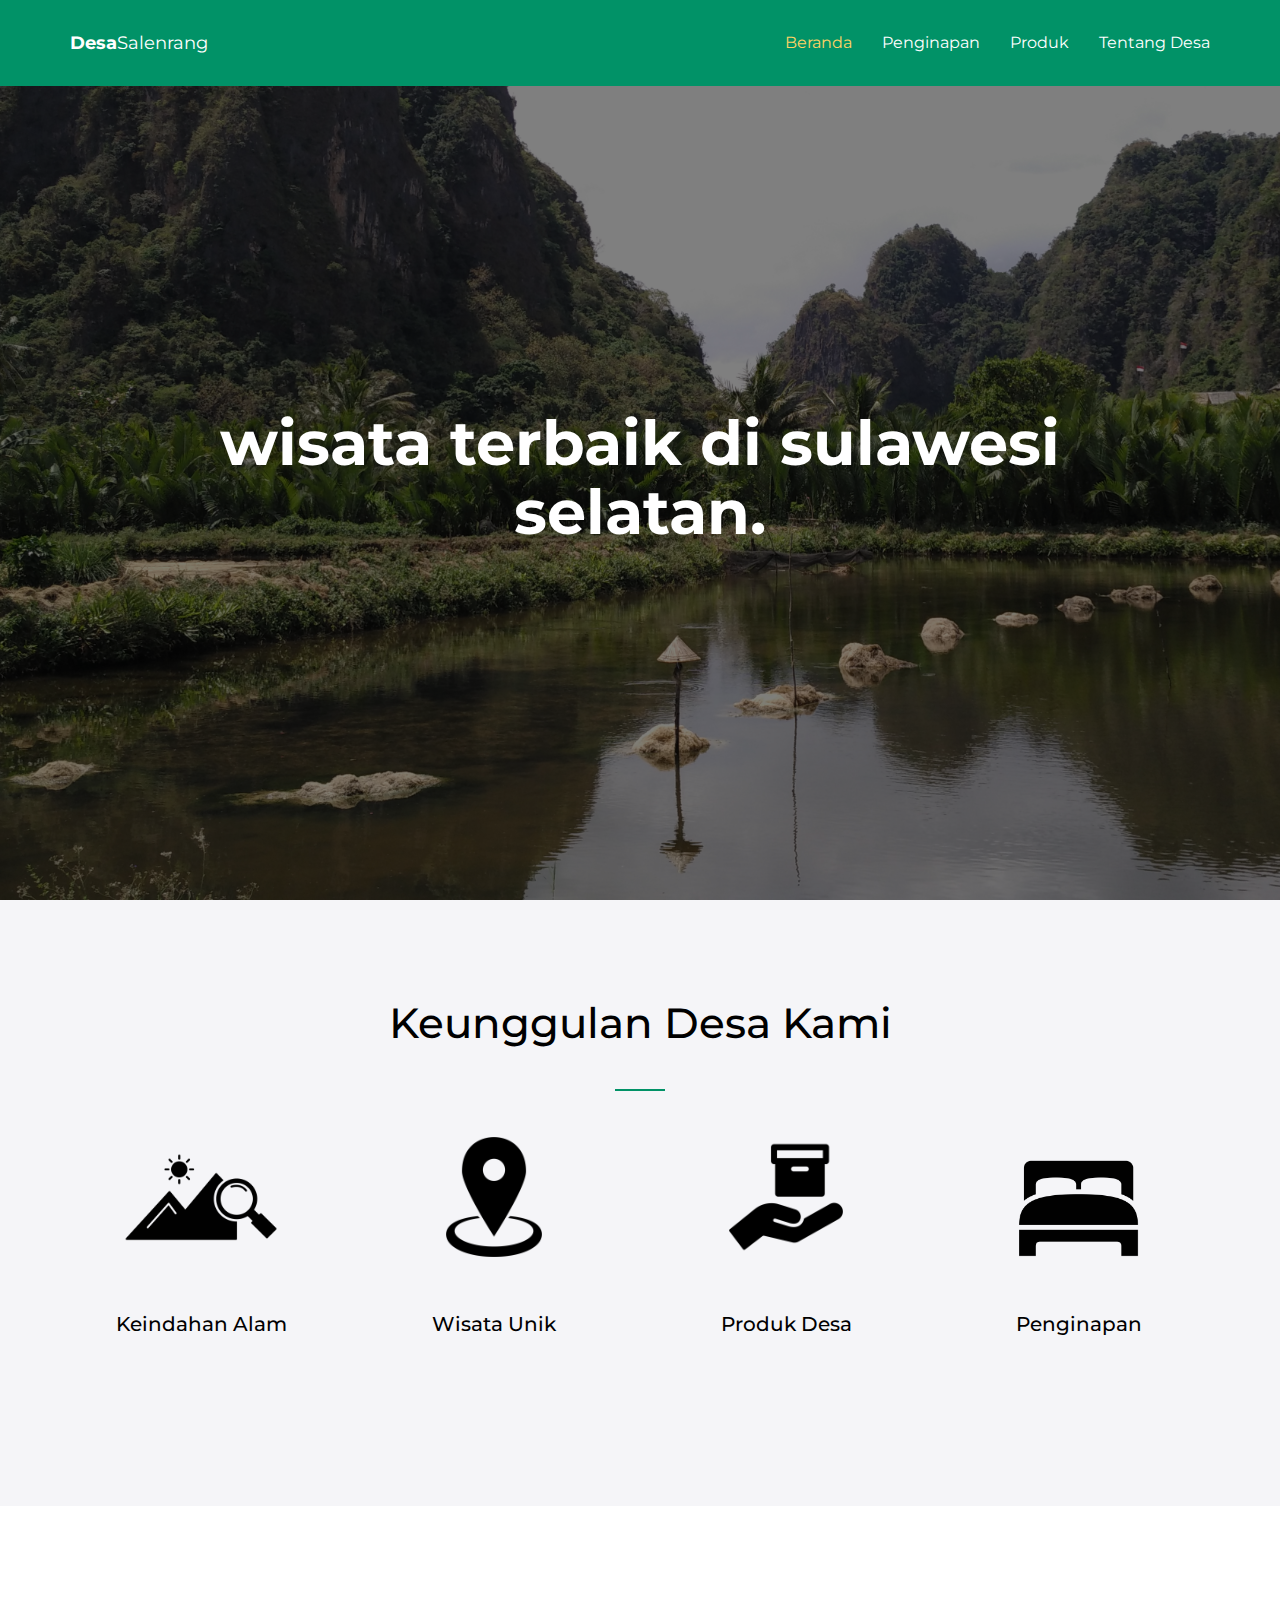
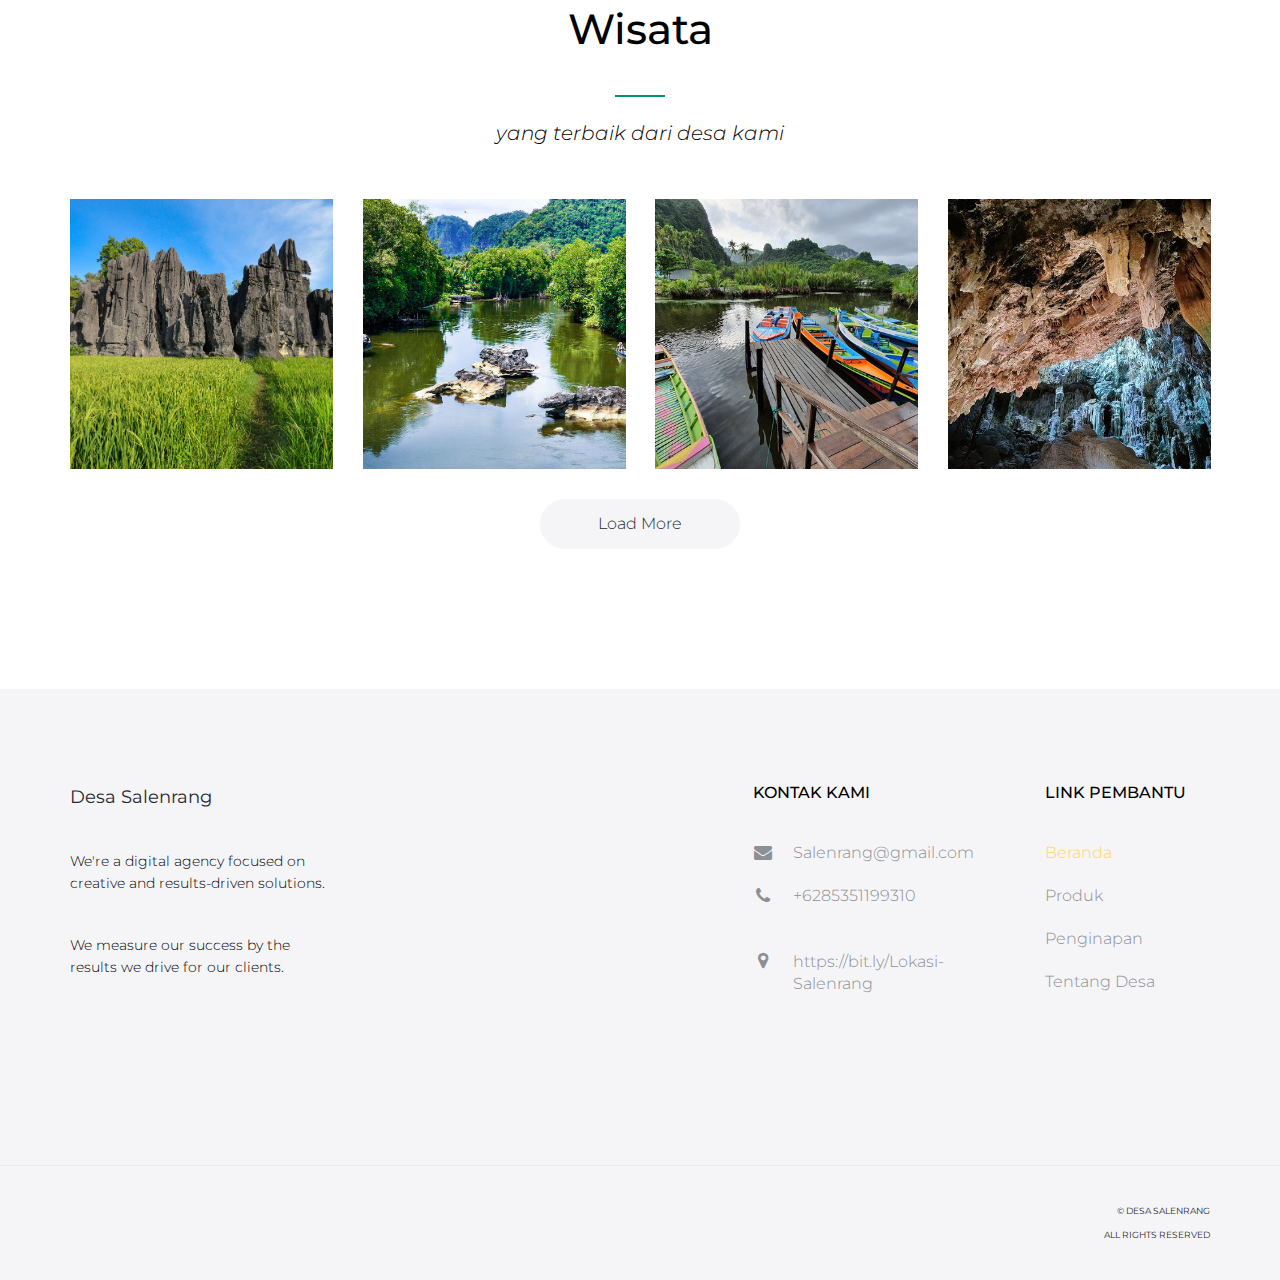
==== commit 81d18706: "update minor" ====
--- a/index.html
+++ b/index.html
@@ -21,7 +21,7 @@
 
     <!-- Fonts -->
     <link href="https://fonts.googleapis.com/css?family=Montserrat:300,300i,400,600,700" rel="stylesheet">
-    <link rel="stylesheet" href="https://use.fontawesome.com/releases/v5.15.4/css/all.css">
+    <link href="http://maxcdn.bootstrapcdn.com/font-awesome/4.1.0/css/font-awesome.min.css" rel="stylesheet">
 
     <!-- Favicon
     ================================================== -->
@@ -76,7 +76,7 @@
     <div id="hero" class="hero overlay">
         <div class="hero-content">
             <div class="hero-text">
-                <h1>Desa Salenrang.</h1><br>
+                <h1>wisata terbaik di sulawesi selatan.</h1><br>
             </div><!-- /.hero-text -->
         </div><!-- /.hero-content -->
     </div><!-- /.hero -->
@@ -93,28 +93,28 @@
                         <div class="service">
                             <img src="assets/img/anchor.png" alt="">
                             <h3 class="service-title">Keindahan Alam</h3>
-                            <p class="service-info"> Learn why your .</p>
+                            <p class="service-info"> </p>
                         </div><!-- /.service -->
                     </div>
                     <div class="col-md-3 col-xs-6">
                         <div class="service">
                             <img src="assets/img/bycicle.png" alt="">
                             <h3 class="service-title">Wisata Unik</h3>
-                            <p class="service-info">The strength of . </p>
+                            <p class="service-info"> </p>
                         </div><!-- /.service -->
                     </div>
                     <div class="col-md-3 col-xs-6">
                         <div class="service">
                             <img src="assets/img/paper-plane.png" alt="">
                             <h3 class="service-title">Produk Desa</h3>
-                            <p class="service-info">Development is.</p>
+                            <p class="service-info"></p>
                         </div><!-- /.service -->
                     </div>
                     <div class="col-md-3 col-xs-6">
                         <div class="service">
                             <img src="assets/img/photo.png" alt="">
                             <h3 class="service-title">Penginapan</h3>
-                            <p class="service-info">Photographs .</p>
+                            <p class="service-info"></p>
                         </div><!-- /.service -->
                     </div>
                 </div>
@@ -129,42 +129,42 @@
                     <p class="subheading-text">yang terbaik dari desa kami</p>
                 </div>
                 <div id="grid" class="row">
-                    <div class="col-lg-3 col-md-4 col-xs-6" data-groups='["webdesign"]'>
+                    <div class="col-lg-3 col-md-4 col-xs-6">
                         <div class="portfolio-item">
                             <img src="assets/img/portfolio-1.jpg" class="img-res" alt="">
                             <h4 class="portfolio-item-title">Kawasan Karts</h4>
-                            <a href="wisata-item.html"><i class="fa fa-arrow-right" aria-hidden="true"></i></a>
-                        </div><!-- /.portfolio-item -->
-                    </div>
-                    <div class="col-lg-3 col-md-4 col-xs-6" data-groups='["illustration"]'>
+                            <a href="Wisata-item.html"><i class="fa fa-arrow-right" aria-hidden="true"></i></a>
+                        </div><!-- /.portfolio-item -->
+                    </div>
+                    <div class="col-lg-3 col-md-4 col-xs-6">
                         <div class="portfolio-item">
                             <img src="assets/img/portfolio-3.jpg" class="img-res" alt="">
                             <h4 class="portfolio-item-title">Sungai Pute</h4>
                             <a href="portfolio-item.html"><i class="fa fa-arrow-right" aria-hidden="true"></i></a>
                         </div><!-- /.portfolio-item -->
                     </div>
-                    <div class="col-lg-3 col-md-4 col-xs-6" data-groups='["branding"]'>
+                    <div class="col-lg-3 col-md-4 col-xs-6" >
                         <div class="portfolio-item">
                             <img src="assets/img/portfolio-4.jpg" class="img-res" alt="">
                             <h4 class="portfolio-item-title">Dermaga</h4>
                             <a href="portfolio-item.html"><i class="fa fa-arrow-right" aria-hidden="true"></i></a>
                         </div><!-- /.portfolio-item -->
                     </div>
-                    <div class="col-lg-3 col-md-4 col-xs-6" data-groups='["photography"]'>
+                    <div class="col-lg-3 col-md-4 col-xs-6">
                         <div class="portfolio-item">
                             <img src="assets/img/portfolio-5.jpg" class="img-res" alt="">
                             <h4 class="portfolio-item-title">Gua Berlian</h4>
                             <a href="portfolio-item.html"><i class="fa fa-arrow-right" aria-hidden="true"></i></a>
                         </div><!-- /.portfolio-item -->
                     </div>
-                    <div class="col-lg-3 col-md-4 col-xs-6" data-groups='["illustration"]'>
+                    <div class="col-lg-3 col-md-4 col-xs-6" >
                         <div class="portfolio-item">
                             <img src="assets/img/portfolio-6.jpg" class="img-res" alt="">
                             <h4 class="portfolio-item-title">Batu Kingkong</h4>
                             <a href="portfolio-item.html"><i class="fa fa-arrow-right" aria-hidden="true"></i></a>
                         </div><!-- /.portfolio-item -->
                     </div>
-                    <div class="col-lg-3 col-md-4 col-xs-6" data-groups='["mobileapp"]'>
+                    <div class="col-lg-3 col-md-4 col-xs-6">
                         <div class="portfolio-item">
                             <img src="assets/img/portfolio-7.jpg" class="img-res" alt="">
                             <h4 class="portfolio-item-title">Padang Ammarung</h4>
@@ -213,10 +213,6 @@
             <div class="container">
                 <div class="row">
                     <div class="col-xs-8">
-                        <div class="social-links">
-                            <a class="whatsapp-bg" href="#"><i class="fa fa-whatsapp"></i></a>
-                            <a class="facebook-bg" href="#"><i class="fa fa-facebook"></i></a>
-                        </div><!-- /.social-links -->
                     </div>
                     <div class="col-xs-4">
                         <div class="text-right">
--- a/assets/css/style.css
+++ b/assets/css/style.css
@@ -41,6 +41,7 @@
     text-align: justify;
     line-height: 1cm;
     text-indent: 1cm;
+    font-weight: 500;
 }
 
 .tentang-list{
@@ -55,6 +56,10 @@
     width: 80%;
     height: auto;
     
+}
+
+.harga{
+    color: #019267;
 }
 /* CUSTOM RESETS
 ================================================== */
@@ -92,7 +97,7 @@
 }
 
 h1,h2,h3,h4,h5 {
-    color: #26292c;
+    color: #000000;
 }
 
 p + p {
@@ -989,13 +994,11 @@
 
 .service-title {
     margin: 35px 0 25px;
-    font-size: 13px;
-    text-transform: uppercase;
-    font-weight: bold;
+    font-size: 20px;
 }
 
 .service-info {
-    font-size: 13px; 
+    font-size: 16px; 
 }
 
 /* Section: Map Feature */
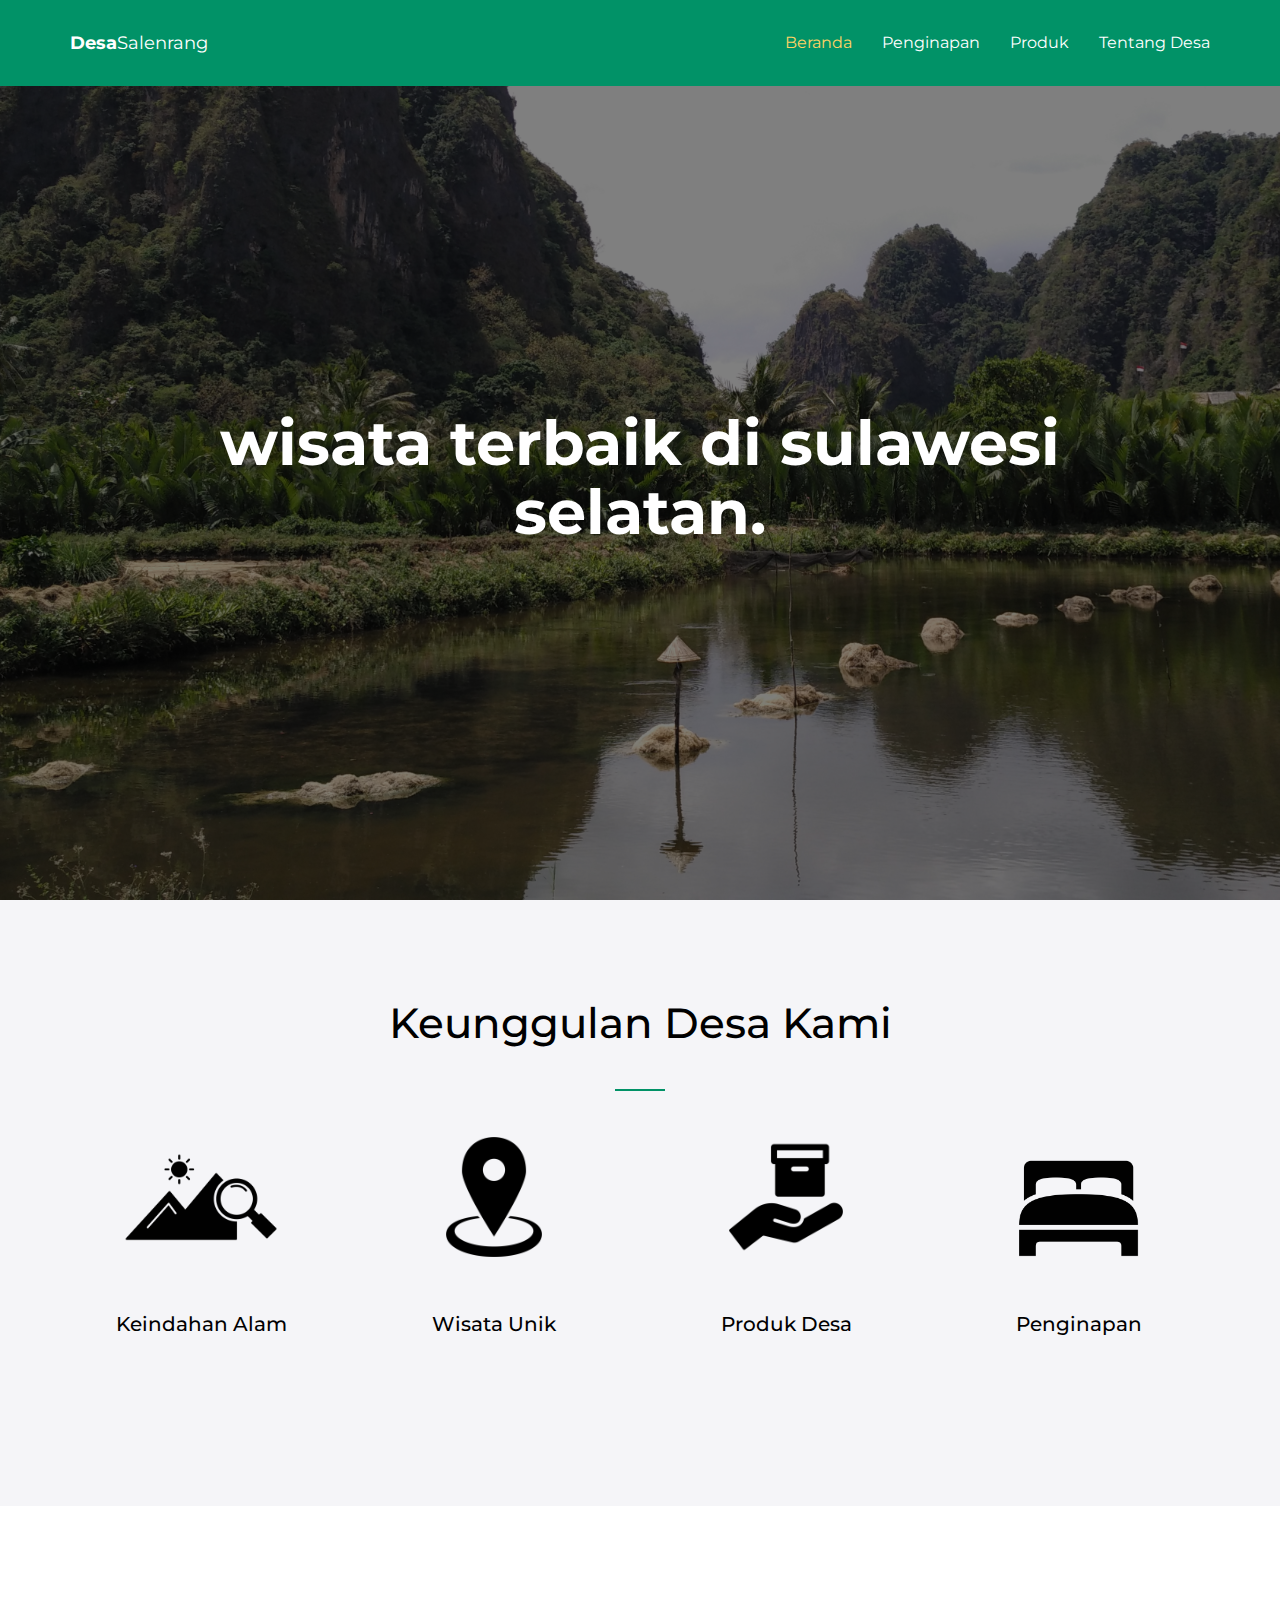
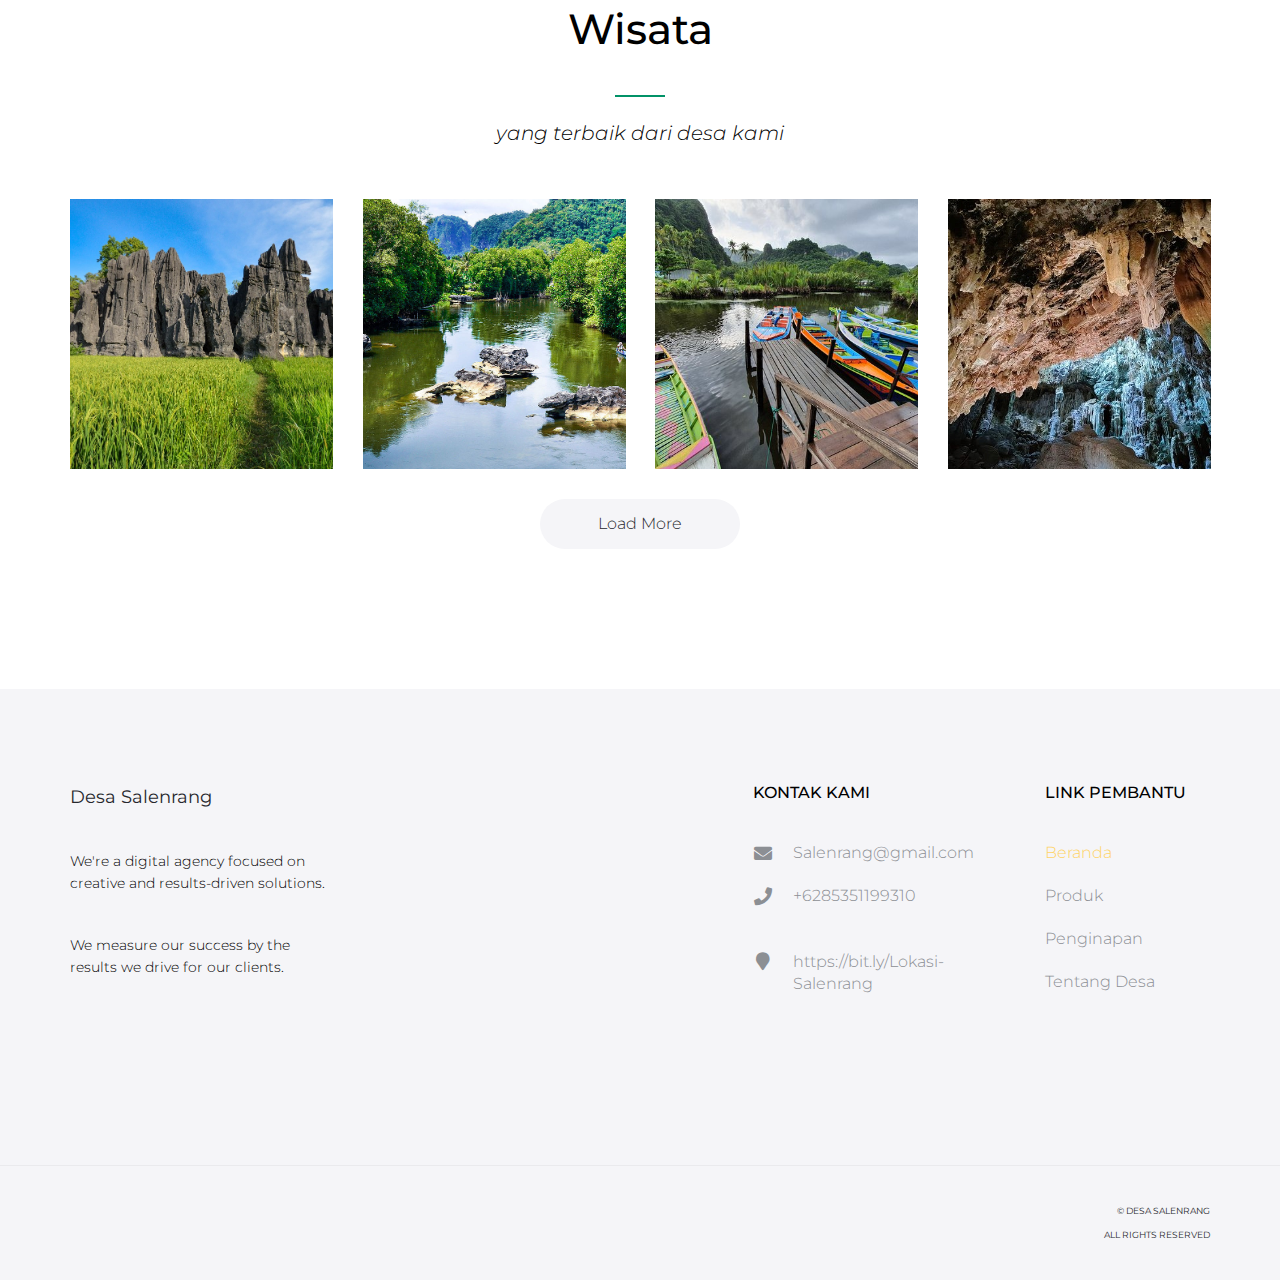
==== commit 0fe5ade2: "fix link and icon" ====
--- a/index.html
+++ b/index.html
@@ -21,7 +21,7 @@
 
     <!-- Fonts -->
     <link href="https://fonts.googleapis.com/css?family=Montserrat:300,300i,400,600,700" rel="stylesheet">
-    <link href="http://maxcdn.bootstrapcdn.com/font-awesome/4.1.0/css/font-awesome.min.css" rel="stylesheet">
+    <link rel="stylesheet" href="https://use.fontawesome.com/releases/v5.15.4/css/all.css">
 
     <!-- Favicon
     ================================================== -->
@@ -133,7 +133,7 @@
                         <div class="portfolio-item">
                             <img src="assets/img/portfolio-1.jpg" class="img-res" alt="">
                             <h4 class="portfolio-item-title">Kawasan Karts</h4>
-                            <a href="Wisata-item.html"><i class="fa fa-arrow-right" aria-hidden="true"></i></a>
+                            <a href="wisata-item.html"><i class="fa fa-arrow-right" aria-hidden="true"></i></a>
                         </div><!-- /.portfolio-item -->
                     </div>
                     <div class="col-lg-3 col-md-4 col-xs-6">
--- a/assets/css/style.css
+++ b/assets/css/style.css
@@ -61,6 +61,10 @@
 .harga{
     color: #019267;
 }
+
+.detail-harga{
+    font-weight: 500;
+}
 /* CUSTOM RESETS
 ================================================== */
 a {
